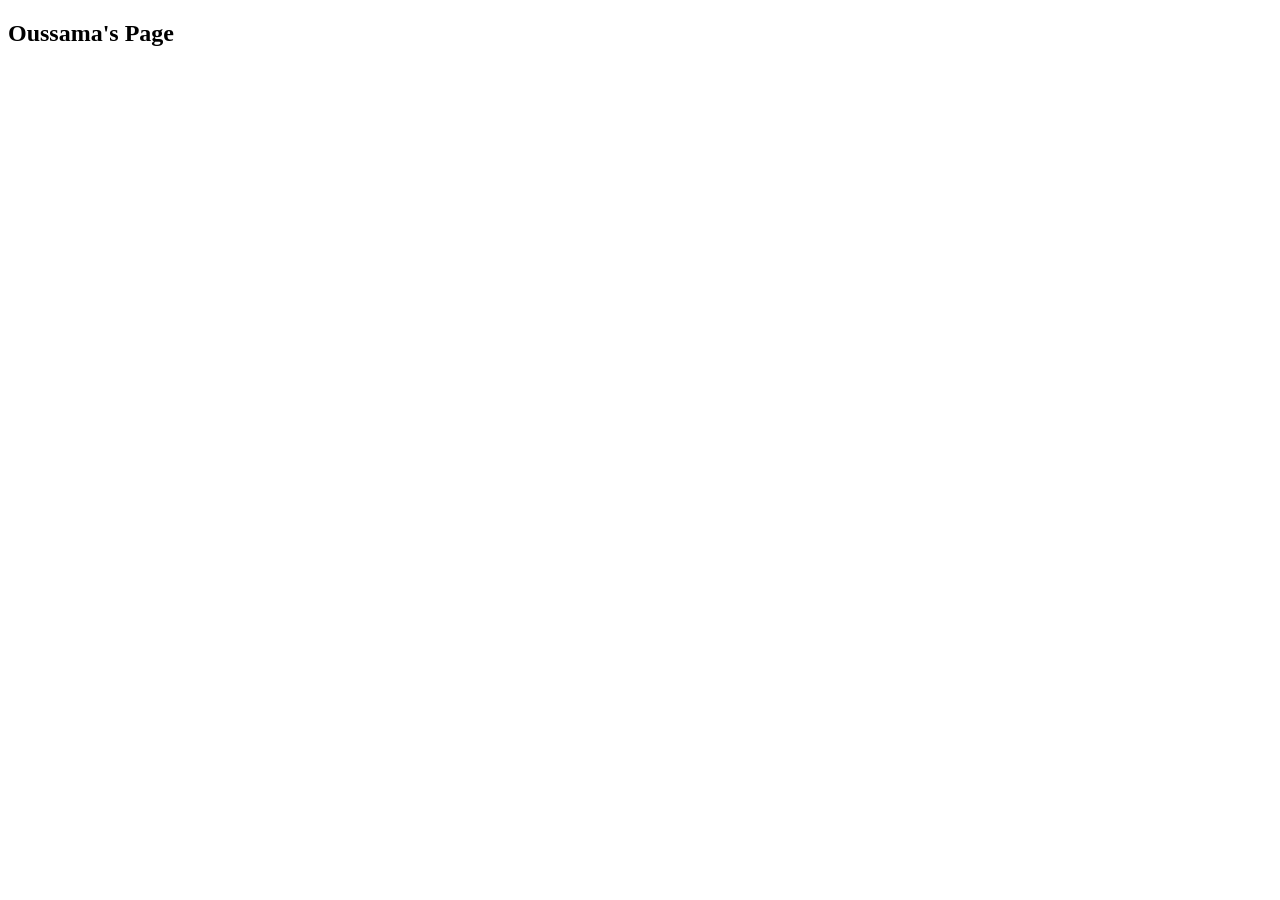
==== index.html @ 1cb13f8c "Create index.html" ====
<!DOCTYPE html>
<html lang="en">
<head>
    <meta charset="UTF-8">
    <meta name="viewport" content="width=device-width, initial-scale=1.0">
    <title>osdv Root Page</title>
    <link rel="stylesheet" href="style.css">
</head>
<body>
<h2>Oussama's Page</h2>
    <script src="script.js"></script>
</body>
</html>
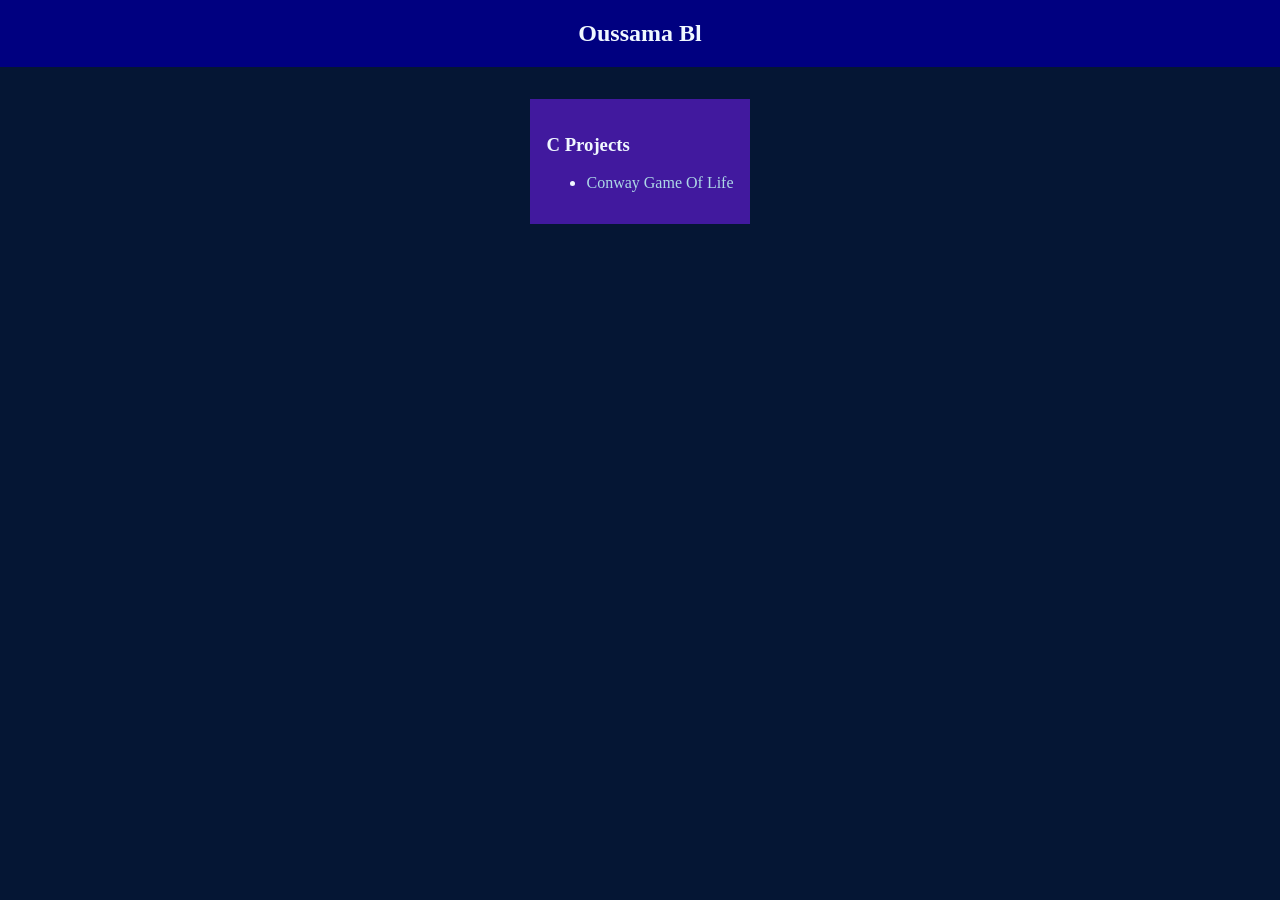
==== commit 05262817: "add styles.css" ====
--- a/index.html
+++ b/index.html
@@ -4,10 +4,24 @@
     <meta charset="UTF-8">
     <meta name="viewport" content="width=device-width, initial-scale=1.0">
     <title>osdv Root Page</title>
-    <link rel="stylesheet" href="style.css">
+    <link rel="stylesheet" href="styles.css">
 </head>
 <body>
-<h2>Oussama's Page</h2>
+    <header>
+        <div class="flex-box">
+            <h2>Oussama Bl</h2>
+        </div>
+    </header>
+    <main>
+        <div class="flex-box">
+            <div class="pages-container">
+                <h3>C Projects</h3>
+                <ul>
+                    <li><a target="_blank" href="./conway_game_of_life">Conway Game Of Life</a></li>
+                </ul>
+            </div>
+        </div>
+    </main>
     <script src="script.js"></script>
 </body>
 </html>
--- a/styles.css
+++ b/styles.css
@@ -0,0 +1,36 @@
+*{
+	box-sizing: border-box;
+}
+header{
+	background-color: navy;
+	margin-bottom: 2em;
+}
+body{
+	padding: 0;
+	margin: 0;
+	width: 100vw;
+	background-color: rgb(5, 22, 52);
+	color:aliceblue;
+}
+.pages-container
+{
+	background-color: rgb(65, 25, 158);
+	padding: 1em;
+}
+.flex-box{
+	display: flex;
+	flex-wrap: wrap;
+	align-items: center;
+	justify-content: space-evenly;
+	width: 80%;
+	margin:0 auto;
+}
+.pages-container a{
+	text-decoration: none;
+	color: lightblue;
+}
+.pages-container a:hover
+{
+	text-decoration: none;
+	color: red;
+}
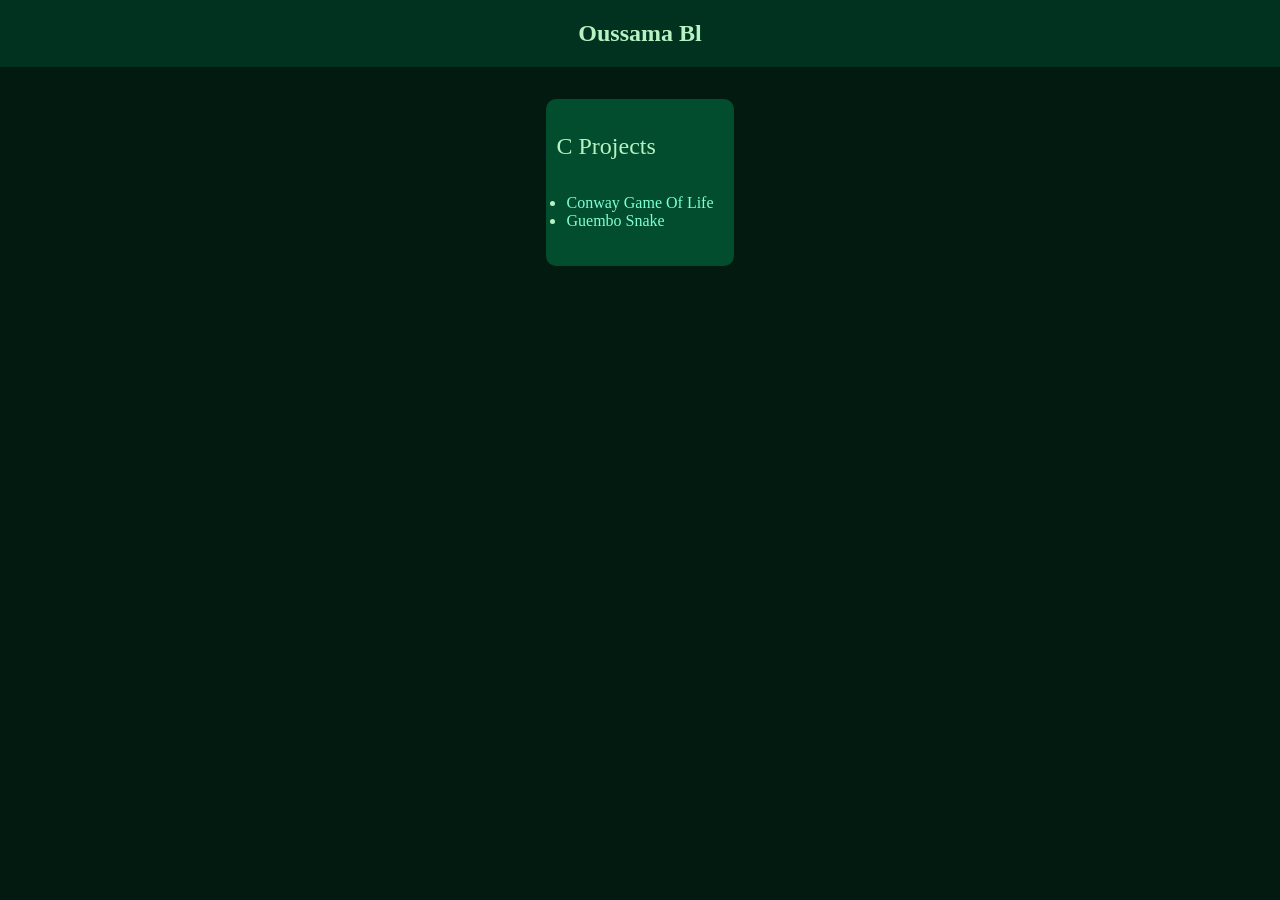
==== commit a55c5430: "add gsnake" ====
--- a/index.html
+++ b/index.html
@@ -18,10 +18,14 @@
                 <h3>C Projects</h3>
                 <ul>
                     <li><a target="_blank" href="./conway_game_of_life">Conway Game Of Life</a></li>
+                    <li><a target="_blank" href="./gsnake">Guembo Snake</a></li>
                 </ul>
             </div>
         </div>
     </main>
+    <footer>
+        
+    </footer>
     <script src="script.js"></script>
 </body>
 </html>
--- a/styles.css
+++ b/styles.css
@@ -2,20 +2,22 @@
 	box-sizing: border-box;
 }
 header{
-	background-color: navy;
+background-color: #013220;
 	margin-bottom: 2em;
 }
 body{
 	padding: 0;
 	margin: 0;
 	width: 100vw;
-	background-color: rgb(5, 22, 52);
-	color:aliceblue;
+	background-color: #021a10;
+	color: #b6f2c2;
 }
 .pages-container
 {
-	background-color: rgb(65, 25, 158);
+	background-color: #024d2d;
 	padding: 1em;
+	border-radius: 10px;
+	padding: 10px;
 }
 .flex-box{
 	display: flex;
@@ -27,10 +29,20 @@
 }
 .pages-container a{
 	text-decoration: none;
-	color: lightblue;
+	color: #7fffd4;
+	
 }
 .pages-container a:hover
 {
 	text-decoration: none;
-	color: red;
+	color: #00ff88;
+}
+.pages-container h3 
+{
+	font-weight:500;
+	font-size: 1.5em;
+}
+.pages-container ul
+{
+	padding: 10px;
 }
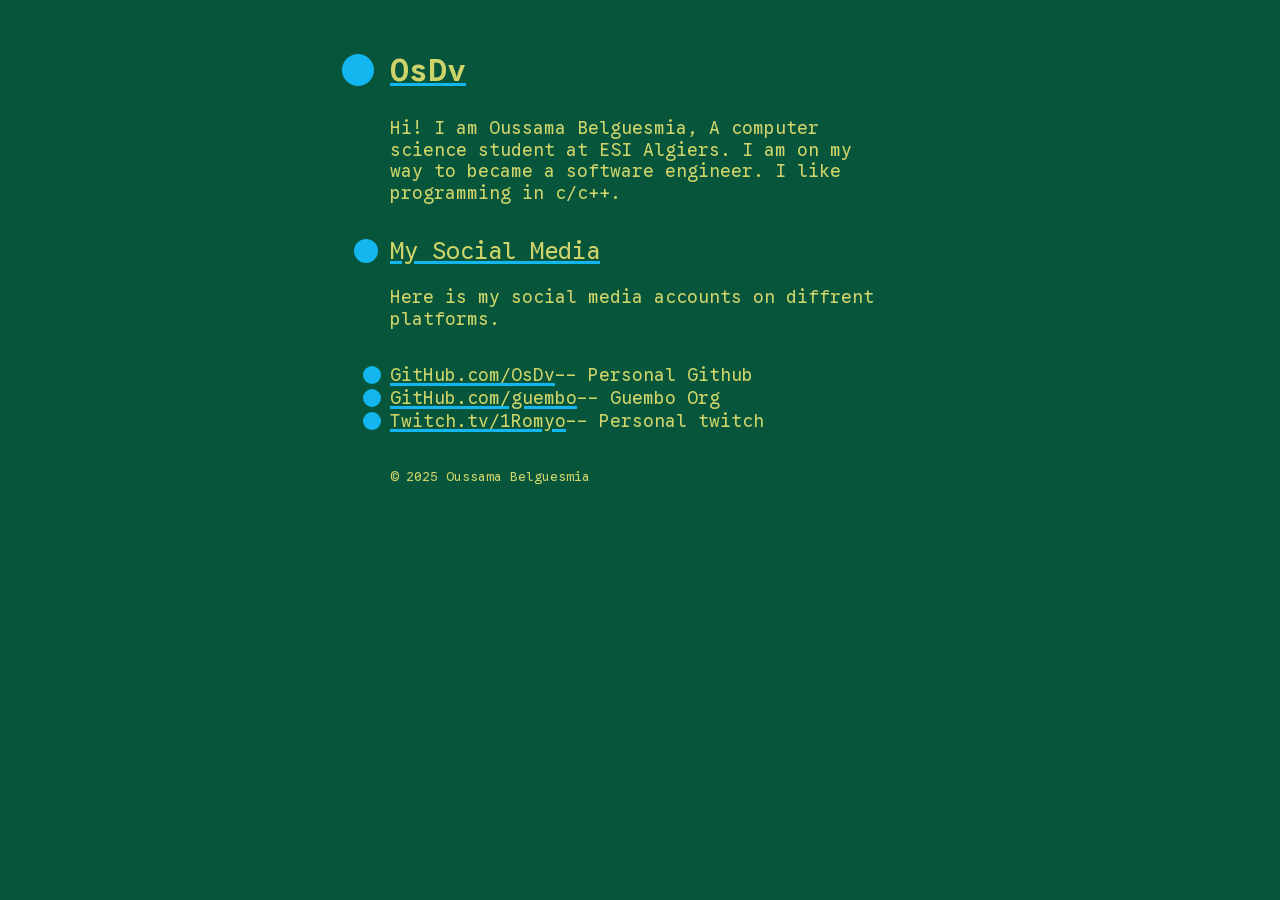
==== commit e248e564: "big update" ====
--- a/index.html
+++ b/index.html
@@ -1,31 +1,33 @@
-<!DOCTYPE html>
+<!doctype html>
 <html lang="en">
+
 <head>
-    <meta charset="UTF-8">
-    <meta name="viewport" content="width=device-width, initial-scale=1.0">
-    <title>osdv Root Page</title>
-    <link rel="stylesheet" href="styles.css">
+  <meta charset="UTF-8">
+  <meta name="viewport" content="width=device-width, initial-scale=1.0">
+  <title>osdv Root Page</title>
+  <link rel="stylesheet" href="reset.css">
+  <link rel="stylesheet" href="styles.css">
 </head>
+
 <body>
-    <header>
-        <div class="flex-box">
-            <h2>Oussama Bl</h2>
-        </div>
-    </header>
-    <main>
-        <div class="flex-box">
-            <div class="pages-container">
-                <h3>C Projects</h3>
-                <ul>
-                    <li><a target="_blank" href="./conway_game_of_life">Conway Game Of Life</a></li>
-                    <li><a target="_blank" href="./gsnake">Guembo Snake</a></li>
-                </ul>
-            </div>
-        </div>
-    </main>
-    <footer>
-        
-    </footer>
-    <script src="script.js"></script>
+  <header>
+    <h1 class="logo" id="title"><a href="#title">OsDv</a></h1>
+    <p>Hi! I am Oussama Belguesmia, A computer science student at ESI Algiers. I am on my way to became a software
+      engineer. I like programming in c/c++.</p>
+  </header>
+  <main>
+    <h2 id="social-media-links"><a href="#social-media-links">My Social Media</a></h2>
+    <p>Here is my social media accounts on diffrent platforms.</p>
+    <ul>
+      <li><a href="https://github.com/osdv">GitHub.com/OsDv</a>-- Personal Github</li>
+      <li><a href="https://github.com/guembo">GitHub.com/guembo</a>-- Guembo Org</li>
+      <li><a href="https://twitch.tv/1Romyo">Twitch.tv/1Romyo</a>-- Personal twitch</li>
+    </ul>
+  </main>
+  <footer>
+    <small>&copy; 2025 Oussama Belguesmia</small>
+  </footer>
+  <script src="script.js"></script>
 </body>
+
 </html>
--- a/styles.css
+++ b/styles.css
@@ -1,48 +1,114 @@
-*{
-	box-sizing: border-box;
+@font-face {
+  font-family: "GoogleSansCode";
+  src: url(fonts/GoogleSansCode-VariableFont_wght.ttf);
 }
-header{
-background-color: #013220;
-	margin-bottom: 2em;
+
+* {
+  box-sizing: border-box;
+  transition: all 0.3s ease;
 }
-body{
-	padding: 0;
-	margin: 0;
-	width: 100vw;
-	background-color: #021a10;
-	color: #b6f2c2;
+
+*::before {
+  transition: all 0.3s ease-in;
 }
-.pages-container
-{
-	background-color: #024d2d;
-	padding: 1em;
-	border-radius: 10px;
-	padding: 10px;
+
+body {
+  --main-text-color: #CED46A;
+  --links-decoration-color: #14B6EF;
+  --hover-links-decoration-color: #14051A;
+  --active-links-decoration-color: #A82016;
+
+  font-family: "GoogleSansCode";
+  padding: 0;
+  margin: 0 auto;
+  margin-top: 3em;
+  width: min(500px, 80vw);
+  background-color: #07553B;
+  color: var(--main-text-color);
+  font-size: 18px;
 }
-.flex-box{
-	display: flex;
-	flex-wrap: wrap;
-	align-items: center;
-	justify-content: space-evenly;
-	width: 80%;
-	margin:0 auto;
+
+.logo {
+  font-size: 2rem;
+  font-weight: 600;
+  margin-bottom: 2rem;
+  position: relative;
 }
-.pages-container a{
-	text-decoration: none;
-	color: #7fffd4;
-	
+
+:is(.logo, h2, li)::before {
+  content: "";
+  display: inline-block;
+  width: 1em;
+  height: 1em;
+  border-radius: 50%;
+  background-color: var(--links-decoration-color);
+  position: absolute;
+  left: -1.5em;
 }
-.pages-container a:hover
-{
-	text-decoration: none;
-	color: #00ff88;
+
+:is(.logo, h2, li):has(a:hover)::before,
+:is(.logo, h2, li):hover::before,
+body:has(.logo:hover) :is(h2, li)::before {
+  background-color: var(--hover-links-decoration-color);
+  width: 1em;
+  height: 1em;
+  border-radius: 0%;
+  border: 0;
 }
-.pages-container h3 
-{
-	font-weight:500;
-	font-size: 1.5em;
+
+:is(.logo, h2, li):has(a:active)::before,
+:is(.logo, h2, li):active::before,
+body:has(.logo:active) :is(h2, li)::before {
+  border-radius: 0%;
+  width: 0;
+  height: 0;
+  background-color: transparent;
+  border-left: 0.5em solid transparent;
+  border-right: 0.5em solid transparent;
+  border-top: calc(0.866em) solid var(--active-links-decoration-color);
+  bottom: 0;
 }
-.pages-container ul
-{
-	padding: 10px;
-}+
+:is(.logo, h2, li):hover a,
+body:has(.logo:hover) :is(h2, li) a {
+  text-decoration-color: var(--hover-links-decoration-color);
+}
+
+:is(.logo, h2, li):active a,
+body:has(.logo:active) :is(h2, li) a {
+  text-decoration-color: var(--active-links-decoration-color);
+}
+
+h2 {
+  font-size: 1.5rem;
+  font-weight: 400;
+  margin-bottom: 1.5rem;
+  position: relative;
+}
+
+p {
+  margin-bottom: 35px;
+  line-height: 1.2em;
+  ;
+}
+
+ul {
+  margin-bottom: 2em;
+}
+
+li {
+  margin-bottom: 2px;
+  position: relative;
+  margin: 0.3em 0;
+}
+
+a {
+  color: var(--main-text-color);
+  text-decoration: underline;
+  text-decoration-thickness: 3px;
+  text-decoration-color: var(--links-decoration-color);
+}
+
+small {
+  font-size: 0.8rem;
+}
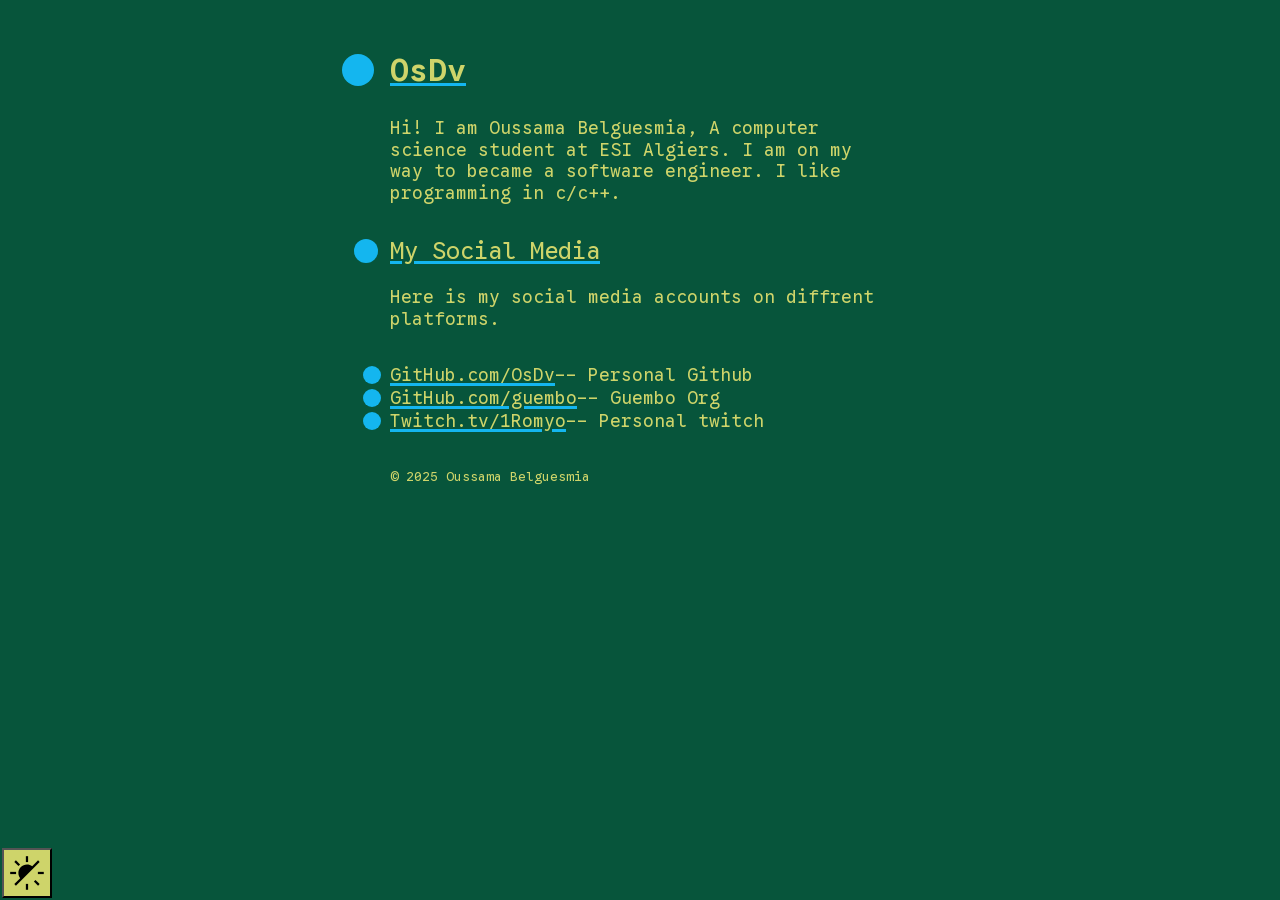
==== commit 98a99172: "add light theme toggle button" ====
--- a/index.html
+++ b/index.html
@@ -26,6 +26,8 @@
   </main>
   <footer>
     <small>&copy; 2025 Oussama Belguesmia</small>
+    <button type="button" id="theme-toggle-button" class="theme-toggle-button"><img src="icons/dark-light-icon.svg"
+        alt="dark/light"></button>
   </footer>
   <script src="script.js"></script>
 </body>
--- a/styles.css
+++ b/styles.css
@@ -17,15 +17,24 @@
   --links-decoration-color: #14B6EF;
   --hover-links-decoration-color: #14051A;
   --active-links-decoration-color: #A82016;
+  --background-color: #07553B;
 
   font-family: "GoogleSansCode";
   padding: 0;
   margin: 0 auto;
   margin-top: 3em;
   width: min(500px, 80vw);
-  background-color: #07553B;
+  background-color: var(--background-color);
   color: var(--main-text-color);
   font-size: 18px;
+}
+
+.dark-theme {
+  --main-text-color: #354735;
+  --links-decoration-color: #0077cc;
+  --hover-links-decoration-color: #5a1a63;
+  --active-links-decoration-color: #c73b2a;
+  --background-color: #e7f2ec;
 }
 
 .logo {
@@ -112,3 +121,17 @@
 small {
   font-size: 0.8rem;
 }
+
+.theme-toggle-button {
+  height: 50px;
+  width: 50px;
+  background-color: var(--main-text-color);
+  position: absolute;
+  left: 2px;
+  bottom: 2px;
+}
+
+.theme-toggle-button img {
+  width: 100%;
+  height: 100%;
+}
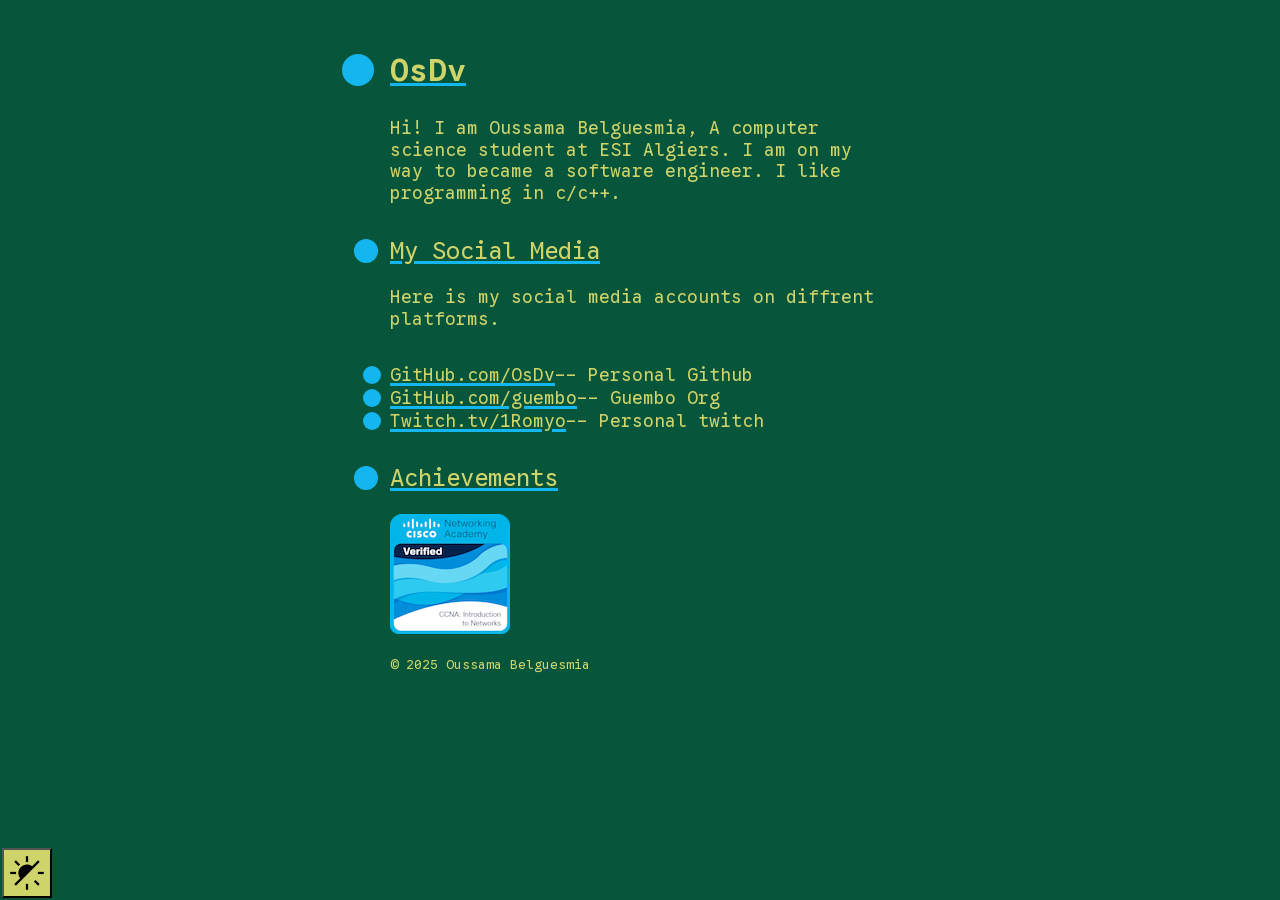
==== commit c4131a13: "add ccna1 badge" ====
--- a/index.html
+++ b/index.html
@@ -7,6 +7,7 @@
   <title>osdv Root Page</title>
   <link rel="stylesheet" href="reset.css">
   <link rel="stylesheet" href="styles.css">
+  <link rel="icon" href="icons/favicon.ico" />
 </head>
 
 <body>
@@ -23,6 +24,14 @@
       <li><a href="https://github.com/guembo">GitHub.com/guembo</a>-- Guembo Org</li>
       <li><a href="https://twitch.tv/1Romyo">Twitch.tv/1Romyo</a>-- Personal twitch</li>
     </ul>
+    <h2 id="achievements"><a href="#achievements">Achievements</a></h2>
+    <div class="badge-list">
+      <a href="https://www.credly.com/badges/63a3ba3a-77e6-4422-bdb4-30aa548175cd/public_url" target="_blank"
+        rel="noopener">
+        <img src="icons/ccna-introduction-to-networks.png" alt="ccna-introduction-to-networks" class="badge-icon">
+      </a>
+
+    </div>
   </main>
   <footer>
     <small>&copy; 2025 Oussama Belguesmia</small>
@@ -30,6 +39,7 @@
         alt="dark/light"></button>
   </footer>
   <script src="script.js"></script>
+
 </body>
 
 </html>
--- a/styles.css
+++ b/styles.css
@@ -135,3 +135,32 @@
   width: 100%;
   height: 100%;
 }
+
+.badge-list {
+  display: flex;
+  gap: 20px;
+  flex-wrap: wrap;
+  margin-top: 15px;
+}
+
+
+.badge-list a {
+  display: inline-block;
+  transition: transform 0.2s ease-in-out;
+  text-decoration: none;
+}
+
+.badge-list a:hover {
+  transform: scale(1.1);
+  cursor: pointer;
+}
+
+.badge-icon {
+  width: 120px;
+  height: auto;
+  display: block;
+}
+
+footer {
+  margin-top: 20px;
+}
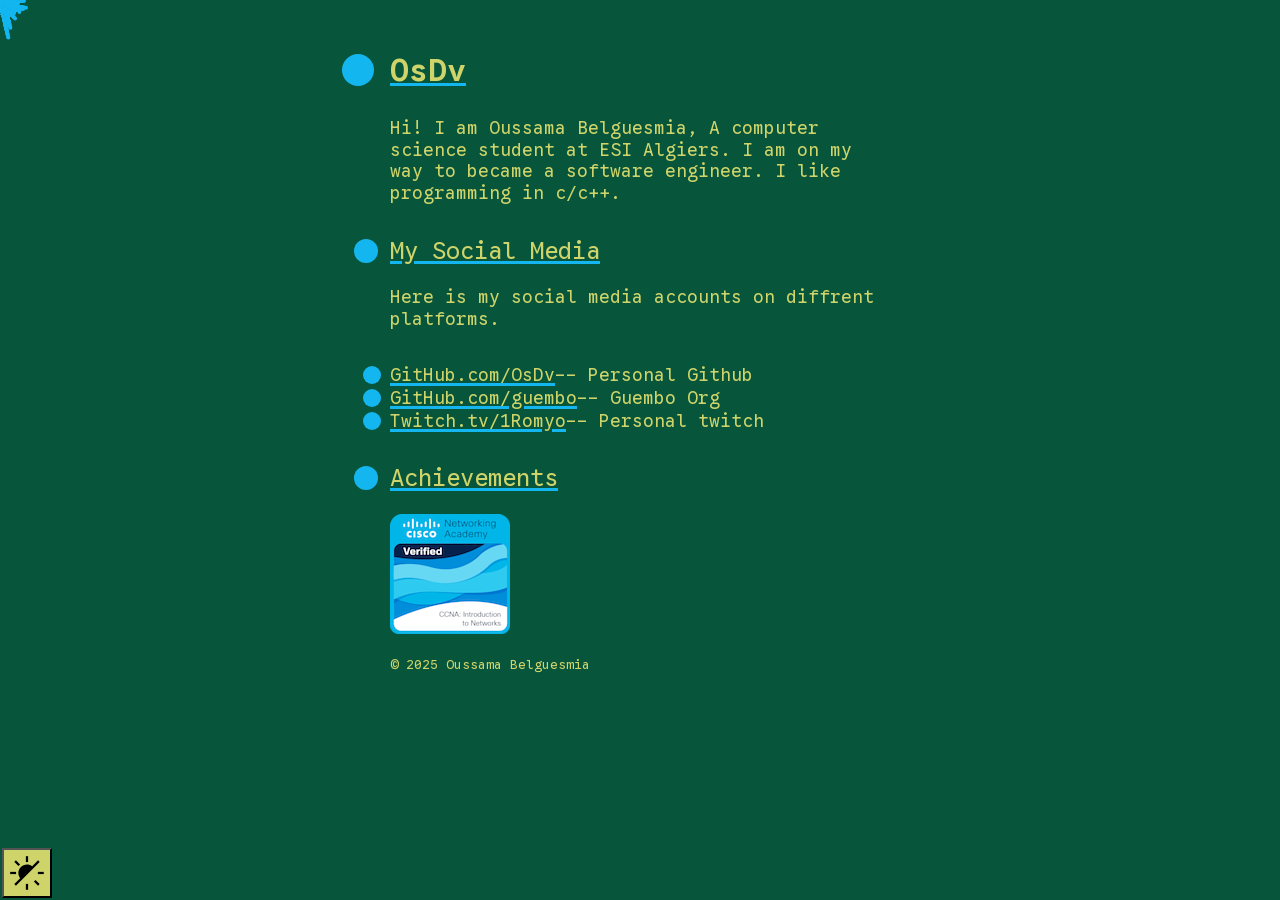
==== commit a5bc3bf4: "add leaf venation to main page" ====
--- a/index.html
+++ b/index.html
@@ -11,6 +11,7 @@
 </head>
 
 <body>
+  <canvas id="bg-canvas"></canvas>
   <header>
     <h1 class="logo" id="title"><a href="#title">OsDv</a></h1>
     <p>Hi! I am Oussama Belguesmia, A computer science student at ESI Algiers. I am on my way to became a software
@@ -39,6 +40,7 @@
         alt="dark/light"></button>
   </footer>
   <script src="script.js"></script>
+  <script src="leaf_venation.js"></script>
 
 </body>
 
--- a/styles.css
+++ b/styles.css
@@ -18,6 +18,7 @@
   --hover-links-decoration-color: #14051A;
   --active-links-decoration-color: #A82016;
   --background-color: #07553B;
+  --leaf-venation-color:var(--links-decoration-color);
 
   font-family: "GoogleSansCode";
   padding: 0;
@@ -25,6 +26,7 @@
   margin-top: 3em;
   width: min(500px, 80vw);
   background-color: var(--background-color);
+  /* background: transparent; */
   color: var(--main-text-color);
   font-size: 18px;
 }
@@ -35,7 +37,7 @@
   --hover-links-decoration-color: #5a1a63;
   --active-links-decoration-color: #c73b2a;
   --background-color: #e7f2ec;
-}
+  }
 
 .logo {
   font-size: 2rem;
@@ -43,7 +45,12 @@
   margin-bottom: 2rem;
   position: relative;
 }
-
+body:has(.logo:hover,h2:hover,li:hover) {
+    --leaf-venation-color: var(--hover-links-decoration-color);
+}
+body:has(.logo:active,h2:active,li:active) {
+    --leaf-venation-color: var(--active-links-decoration-color);
+}
 :is(.logo, h2, li)::before {
   content: "";
   display: inline-block;
@@ -164,3 +171,13 @@
 footer {
   margin-top: 20px;
 }
+
+#bg-canvas
+{
+    position: fixed;
+    top: 0;
+    left: 0;
+    width: 100vw;
+    height: 100vh;
+    z-index: -1;
+}
